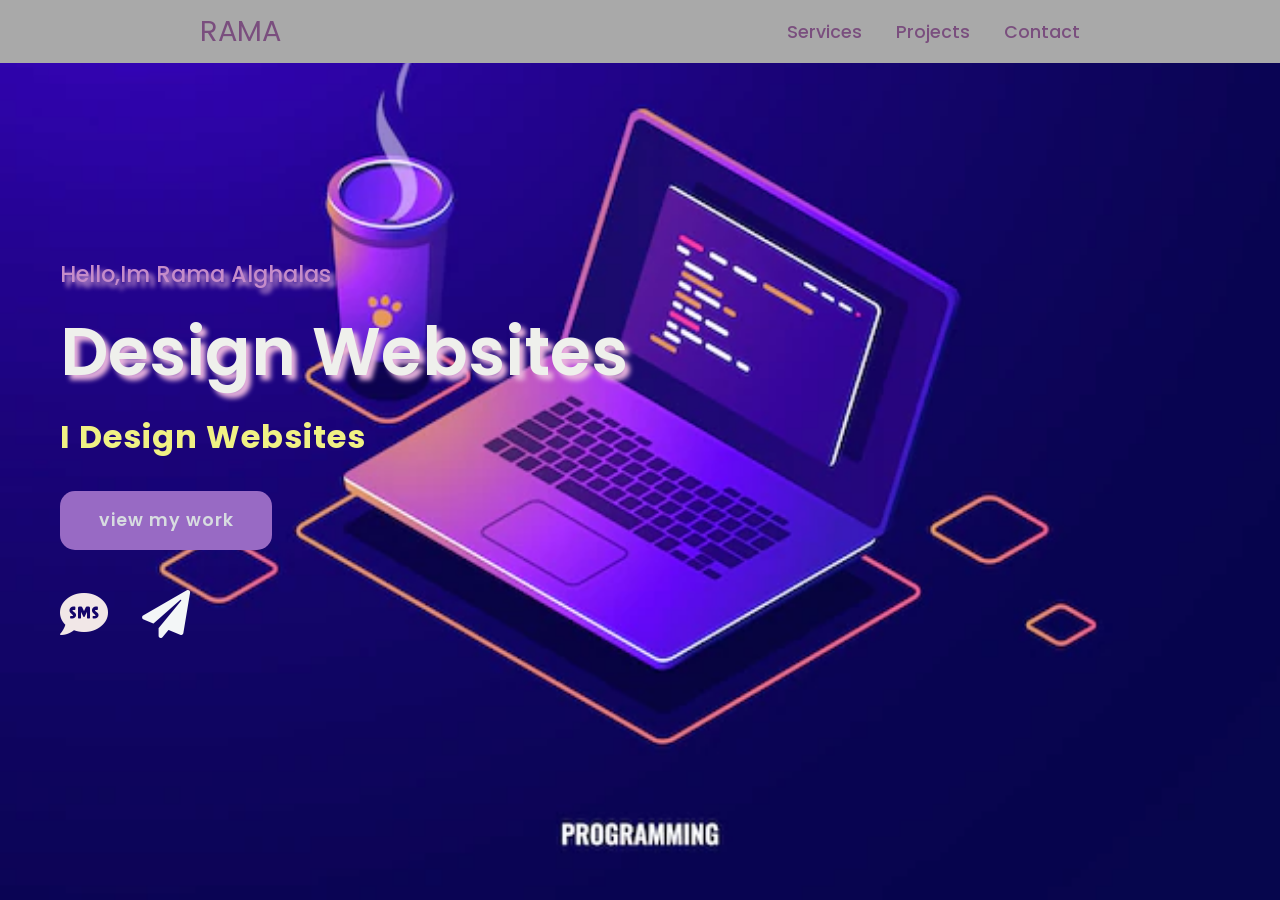
==== index.html @ f159b023 "Add files via upload" ====
<!DOCTYPE html>
<html lang="en">
<head>
    <meta charset="UTF-8">
    <meta name="viewport" content="width=device-width, initial-scale=1.0">
    <link rel="stylesheet" href="https://cdnjs.cloudflare.com/ajax/libs/font-awesome/5.15.4/css/all.min.css">
    <link rel="stylesheet" href="style2.css">
    <title>Rama Alghals</title>
</head>
<body>
    <header>
        <a href="#" class="logo">Rama</a>
        <nav class="navigation">
            <a href="#services">Services</a>
            <a href="#projects">Projects</a>
            <a href="#Contact">Contact</a>
        </nav>
    </header>
    <section class="main">
        <div>
            <h2>Hello,Im Rama Alghalas<br><span>Design Websites</span></h2>
            <h3>I Design Websites</h3>
            <a href="#projects" class="main-btn">view my work</a>
            <div class="social-icons">
                <a href=" #"><i class='fas fa-sms' style='font-size:48px;color:rgb(241, 231, 231)'></i></a>
                <a href=" #"><i class='fas fa-paper-plane' style='font-size:48px;color:rgb(243, 246, 247)'></i></a>
                <a href=" #"></a>
            </div>
        </div>
    </section>
</body>
</html>
---- style2.css ----
@import url('https://fonts.googleapis.com/css2?family=Poppins:ital,wght@0,100;0,200;0,300;0,400;0,500;0,600;0,700;0,800;0,900;1,100;1,200;1,300;1,400;1,500;1,600;1,700;1,800;1,900&display=swap');
*{
    font-family: 'Poppins', sans-serif;
    margin: 0;
    padding: 0;
    box-sizing: border-box;
    scroll-behavior: smooth;
}
header{
    background-color: darkgrey;
    width: 100%;
    position: fixed;
    z-index: 999;
    display: flex;
    justify-content: space-between;
    align-items: center;
    padding: 10PX 200PX;
}
.logo{
    text-decoration: none;
    color: rgb(122, 78, 126);
    text-transform:uppercase;
    font-weight: 700px;
    font-size: 1.8em;
}
.navigation a{
    color: rgb(122, 78, 126);
    text-decoration: none;
    font-size: 1.1em;
    font-weight: 500;
    padding-left: 30px;
}
.navigation a:hover{
    color: rgb(68, 22, 58);
}
.main{
    width: 100%;
    display: flex;
    align-items: center;
    min-height: 100vh;
    background:url(images/backgraound.webp) no-repeat ;
    background-size: cover;
    background-position: center;
    background-attachment: fixed;
    padding-left: 60px;
}
.main h2{
    color: rgb(197, 140, 202);
    text-shadow: 5px 5px 5px rgb(233, 180, 221);
    font-size: 1.4em;
    font-weight: 500;
}
.main h2 span{
    display: inline-block;
    margin-top: 10px;
    color: rgb(239, 240, 236);
    text-shadow: 5px 5px 5px rgb(233, 180, 221);
    font-size: 3em;
    font-weight: 600;
}
.main h3{
    color: rgb(240, 241, 132);
    font-size: 2em;
    font-weight: 700;
    letter-spacing: 1px;
    margin-top: 10px;
    margin-bottom: 30px;
}
.main-btn{
    color: rgb(215, 220, 224);
    background-color: rgb(152, 106, 196);
    text-decoration: none;
    font-size: 1.1em;
    font-weight: 600;
    display: inline-block;
    padding: 0.9375em 2.1875em;
    letter-spacing: 1px;
    border-radius: 15px;
    margin-bottom: 40px;
    transition: 0.7s ease;
}
.main-btn:hover{
    background-color: blueviolet;
    transform: scale(1.1);
}
.social-icons a{
    color: aliceblue;
    font-size: 1.7em;
    padding-right: 30px;
}
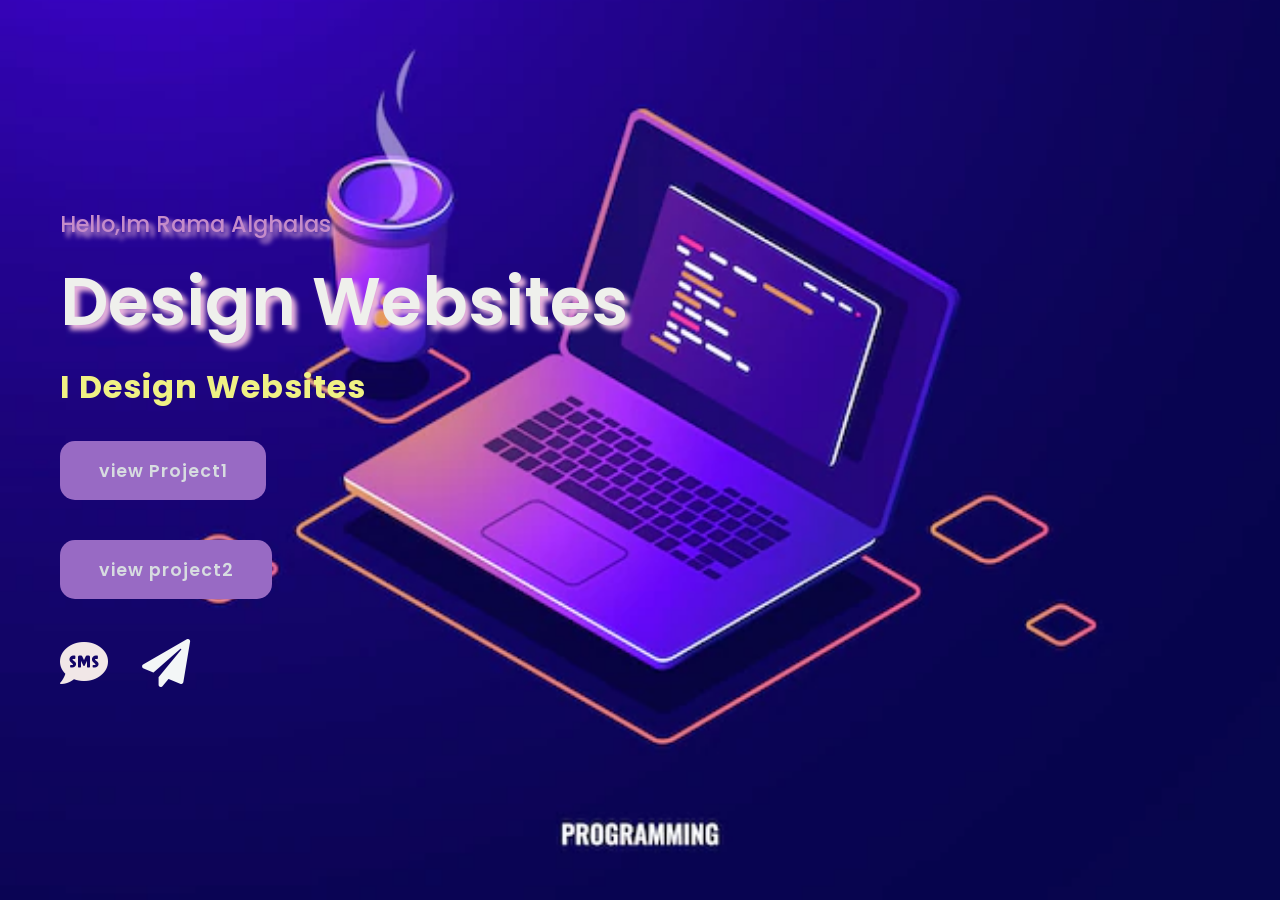
==== commit f1d08055: "Add files via upload" ====
--- a/index.html
+++ b/index.html
@@ -1,32 +1,38 @@
 <!DOCTYPE html>
 <html lang="en">
-<head>
-    <meta charset="UTF-8">
-    <meta name="viewport" content="width=device-width, initial-scale=1.0">
-    <link rel="stylesheet" href="https://cdnjs.cloudflare.com/ajax/libs/font-awesome/5.15.4/css/all.min.css">
-    <link rel="stylesheet" href="style2.css">
+  <head>
+    <meta charset="UTF-8" />
+    <meta name="viewport" content="width=device-width, initial-scale=1.0" />
+    <link
+      rel="stylesheet"
+      href="https://cdnjs.cloudflare.com/ajax/libs/font-awesome/5.15.4/css/all.min.css"
+    />
+    <link rel="stylesheet" href="style2.css" />
     <title>Rama Alghals</title>
-</head>
-<body>
-    <header>
-        <a href="#" class="logo">Rama</a>
-        <nav class="navigation">
-            <a href="#services">Services</a>
-            <a href="#projects">Projects</a>
-            <a href="#Contact">Contact</a>
-        </nav>
-    </header>
+  </head>
+  <body>
     <section class="main">
-        <div>
-            <h2>Hello,Im Rama Alghalas<br><span>Design Websites</span></h2>
-            <h3>I Design Websites</h3>
-            <a href="#projects" class="main-btn">view my work</a>
-            <div class="social-icons">
-                <a href=" #"><i class='fas fa-sms' style='font-size:48px;color:rgb(241, 231, 231)'></i></a>
-                <a href=" #"><i class='fas fa-paper-plane' style='font-size:48px;color:rgb(243, 246, 247)'></i></a>
-                <a href=" #"></a>
-            </div>
+      <div>
+        <h2>Hello,Im Rama Alghalas<br /><span>Design Websites</span></h2>
+        <h3>I Design Websites</h3>
+        <a href="project3" class="main-btn">view Project1</a><br />
+        <a href="project4" class="main-btn">view project2</a>
+        <div class="social-icons">
+          <a href="tel:+963998181530"
+            ><i
+              class="fas fa-sms"
+              style="font-size: 48px; color: rgb(241, 231, 231)"
+            ></i
+          ></a>
+          <a href=" #"
+            ><i
+              class="fas fa-paper-plane"
+              style="font-size: 48px; color: rgb(243, 246, 247)"
+            ></i
+          ></a>
+          <a href=" #"></a>
         </div>
+      </div>
     </section>
-</body>
-</html>+  </body>
+</html>
--- a/style2.css
+++ b/style2.css
@@ -1,91 +1,80 @@
-
-@import url('https://fonts.googleapis.com/css2?family=Poppins:ital,wght@0,100;0,200;0,300;0,400;0,500;0,600;0,700;0,800;0,900;1,100;1,200;1,300;1,400;1,500;1,600;1,700;1,800;1,900&display=swap');
-*{
-    font-family: 'Poppins', sans-serif;
-    margin: 0;
-    padding: 0;
-    box-sizing: border-box;
-    scroll-behavior: smooth;
+@import url("https://fonts.googleapis.com/css2?family=Poppins:ital,wght@0,100;0,200;0,300;0,400;0,500;0,600;0,700;0,800;0,900;1,100;1,200;1,300;1,400;1,500;1,600;1,700;1,800;1,900&display=swap");
+* {
+  font-family: "Poppins", sans-serif;
+  margin: 0;
+  padding: 0;
+  box-sizing: border-box;
+  scroll-behavior: smooth;
 }
-header{
-    background-color: darkgrey;
-    width: 100%;
-    position: fixed;
-    z-index: 999;
-    display: flex;
-    justify-content: space-between;
-    align-items: center;
-    padding: 10PX 200PX;
+.logo {
+  text-decoration: none;
+  color: rgb(122, 78, 126);
+  text-transform: uppercase;
+  font-weight: 700px;
+  font-size: 1.8em;
 }
-.logo{
-    text-decoration: none;
-    color: rgb(122, 78, 126);
-    text-transform:uppercase;
-    font-weight: 700px;
-    font-size: 1.8em;
+.navigation a {
+  color: rgb(122, 78, 126);
+  text-decoration: none;
+  font-size: 1.1em;
+  font-weight: 500;
+  padding-left: 30px;
 }
-.navigation a{
-    color: rgb(122, 78, 126);
-    text-decoration: none;
-    font-size: 1.1em;
-    font-weight: 500;
-    padding-left: 30px;
+.navigation a:hover {
+  color: rgb(68, 22, 58);
 }
-.navigation a:hover{
-    color: rgb(68, 22, 58);
+.main {
+  width: 100%;
+  display: flex;
+  align-items: center;
+  min-height: 100vh;
+  background: url(images/backgraound.webp) no-repeat;
+  background-size: cover;
+  background-position: center;
+  background-attachment: fixed;
+  padding-left: 60px;
 }
-.main{
-    width: 100%;
-    display: flex;
-    align-items: center;
-    min-height: 100vh;
-    background:url(images/backgraound.webp) no-repeat ;
-    background-size: cover;
-    background-position: center;
-    background-attachment: fixed;
-    padding-left: 60px;
+.main h2 {
+  color: rgb(197, 140, 202);
+  text-shadow: 5px 5px 5px rgb(233, 180, 221);
+  font-size: 1.4em;
+  font-weight: 500;
 }
-.main h2{
-    color: rgb(197, 140, 202);
-    text-shadow: 5px 5px 5px rgb(233, 180, 221);
-    font-size: 1.4em;
-    font-weight: 500;
+.main h2 span {
+  display: inline-block;
+  margin-top: 10px;
+  color: rgb(239, 240, 236);
+  text-shadow: 5px 5px 5px rgb(233, 180, 221);
+  font-size: 3em;
+  font-weight: 600;
 }
-.main h2 span{
-    display: inline-block;
-    margin-top: 10px;
-    color: rgb(239, 240, 236);
-    text-shadow: 5px 5px 5px rgb(233, 180, 221);
-    font-size: 3em;
-    font-weight: 600;
+.main h3 {
+  color: rgb(240, 241, 132);
+  font-size: 2em;
+  font-weight: 700;
+  letter-spacing: 1px;
+  margin-top: 10px;
+  margin-bottom: 30px;
 }
-.main h3{
-    color: rgb(240, 241, 132);
-    font-size: 2em;
-    font-weight: 700;
-    letter-spacing: 1px;
-    margin-top: 10px;
-    margin-bottom: 30px;
+.main-btn {
+  color: rgb(215, 220, 224);
+  background-color: rgb(152, 106, 196);
+  text-decoration: none;
+  font-size: 1.1em;
+  font-weight: 600;
+  display: inline-block;
+  padding: 0.9375em 2.1875em;
+  letter-spacing: 1px;
+  border-radius: 15px;
+  margin-bottom: 40px;
+  transition: 0.7s ease;
 }
-.main-btn{
-    color: rgb(215, 220, 224);
-    background-color: rgb(152, 106, 196);
-    text-decoration: none;
-    font-size: 1.1em;
-    font-weight: 600;
-    display: inline-block;
-    padding: 0.9375em 2.1875em;
-    letter-spacing: 1px;
-    border-radius: 15px;
-    margin-bottom: 40px;
-    transition: 0.7s ease;
+.main-btn:hover {
+  background-color: blueviolet;
+  transform: scale(1.1);
 }
-.main-btn:hover{
-    background-color: blueviolet;
-    transform: scale(1.1);
+.social-icons a {
+  color: aliceblue;
+  font-size: 1.7em;
+  padding-right: 30px;
 }
-.social-icons a{
-    color: aliceblue;
-    font-size: 1.7em;
-    padding-right: 30px;
-}
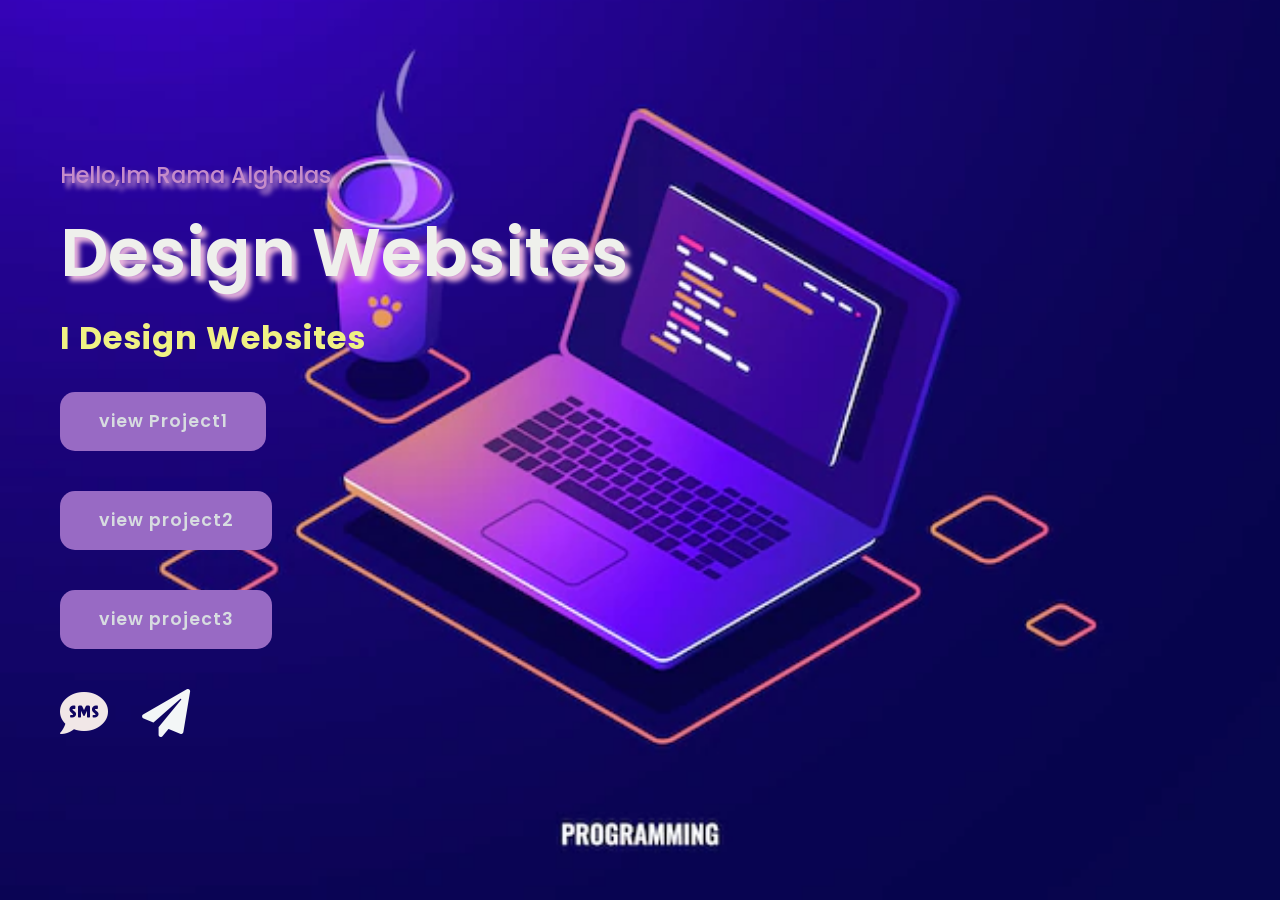
==== commit 5ead132c: "Add files via upload" ====
--- a/index.html
+++ b/index.html
@@ -1,38 +1,27 @@
 <!DOCTYPE html>
 <html lang="en">
-  <head>
-    <meta charset="UTF-8" />
-    <meta name="viewport" content="width=device-width, initial-scale=1.0" />
-    <link
-      rel="stylesheet"
-      href="https://cdnjs.cloudflare.com/ajax/libs/font-awesome/5.15.4/css/all.min.css"
-    />
-    <link rel="stylesheet" href="style2.css" />
+<head>
+    <meta charset="UTF-8">
+    <meta name="viewport" content="width=device-width, initial-scale=1.0">
+    <link rel="stylesheet" href="https://cdnjs.cloudflare.com/ajax/libs/font-awesome/5.15.4/css/all.min.css">
+    <link rel="stylesheet" href="style2.css">
     <title>Rama Alghals</title>
-  </head>
-  <body>
+</head>
+<body>
     <section class="main">
-      <div>
-        <h2>Hello,Im Rama Alghalas<br /><span>Design Websites</span></h2>
-        <h3>I Design Websites</h3>
-        <a href="project3" class="main-btn">view Project1</a><br />
-        <a href="project4" class="main-btn">view project2</a>
-        <div class="social-icons">
-          <a href="tel:+963998181530"
-            ><i
-              class="fas fa-sms"
-              style="font-size: 48px; color: rgb(241, 231, 231)"
-            ></i
-          ></a>
-          <a href=" #"
-            ><i
-              class="fas fa-paper-plane"
-              style="font-size: 48px; color: rgb(243, 246, 247)"
-            ></i
-          ></a>
-          <a href=" #"></a>
+        <div>
+            <h2>Hello,Im Rama Alghalas<br><span>Design Websites</span></h2>
+            <h3>I Design Websites</h3>
+            <a href="/project3" class="main-btn">view Project1</a><br>
+            <a href="/project4" class="main-btn">view project2</a><br>
+            <a href="/aass" class="main-btn">view project3</a><br>
+
+            <div class="social-icons">
+                <a href=" 0998181530"><i class='fas fa-sms' style='font-size:48px;color:rgb(241, 231, 231)'></i></a>
+                <a href=" #"><i class='fas fa-paper-plane' style='font-size:48px;color:rgb(243, 246, 247)'></i></a>
+                <a href=" #"></a>
+            </div>
         </div>
-      </div>
     </section>
-  </body>
-</html>
+</body>
+</html>
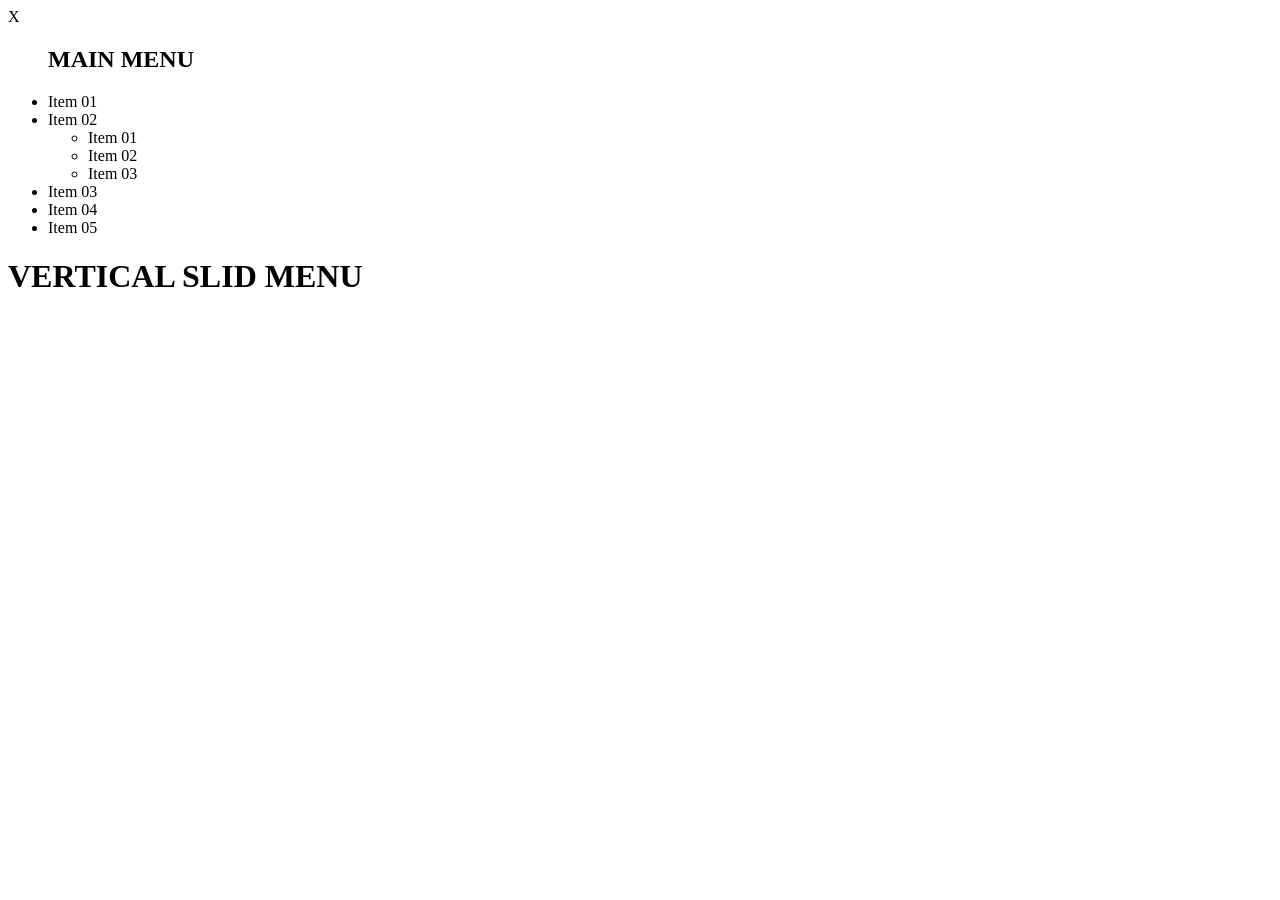
==== commit ab402ad9: "Add files via upload" ====
--- a/index.html
+++ b/index.html
@@ -1,27 +1,31 @@
-<!DOCTYPE html>
-<html lang="en">
-<head>
-    <meta charset="UTF-8">
-    <meta name="viewport" content="width=device-width, initial-scale=1.0">
-    <link rel="stylesheet" href="https://cdnjs.cloudflare.com/ajax/libs/font-awesome/5.15.4/css/all.min.css">
-    <link rel="stylesheet" href="style2.css">
-    <title>Rama Alghals</title>
-</head>
-<body>
-    <section class="main">
-        <div>
-            <h2>Hello,Im Rama Alghalas<br><span>Design Websites</span></h2>
-            <h3>I Design Websites</h3>
-            <a href="/project3" class="main-btn">view Project1</a><br>
-            <a href="/project4" class="main-btn">view project2</a><br>
-            <a href="/aass" class="main-btn">view project3</a><br>
-
-            <div class="social-icons">
-                <a href=" 0998181530"><i class='fas fa-sms' style='font-size:48px;color:rgb(241, 231, 231)'></i></a>
-                <a href=" #"><i class='fas fa-paper-plane' style='font-size:48px;color:rgb(243, 246, 247)'></i></a>
-                <a href=" #"></a>
-            </div>
+<html>
+    <haed>
+         <title>Side Menu</title>
+         <link rel="stylesheet" href="style.css">
+    </haed>
+    <body>
+        <nav class="menu">
+            <span class="close-btn">X</span>
+            <ul id="father">
+                <h1>MAIN MENU</h1>
+                <LI>Item 01</LI>
+                <LI>Item 02 
+                     <ul id="son">
+                        <LI>Item 01</LI>
+                        <LI>Item 02</LI>
+                        <LI>Item 03</LI>
+                    </ul>
+                </li>
+                <LI>Item 03</LI>
+                <LI>Item 04</LI>
+                <LI>Item 05</LI>
+            </ul>
+        </nav>
+        <div class="content">
+            <h1> VERTICAL SLID MENU</h1>
+            <div class="image"></div>
         </div>
-    </section>
-</body>
+        <script src="js/jquery-3.6.0.min.js"></script>
+        <script src="js/script.js"></script>
+    </body>
 </html>
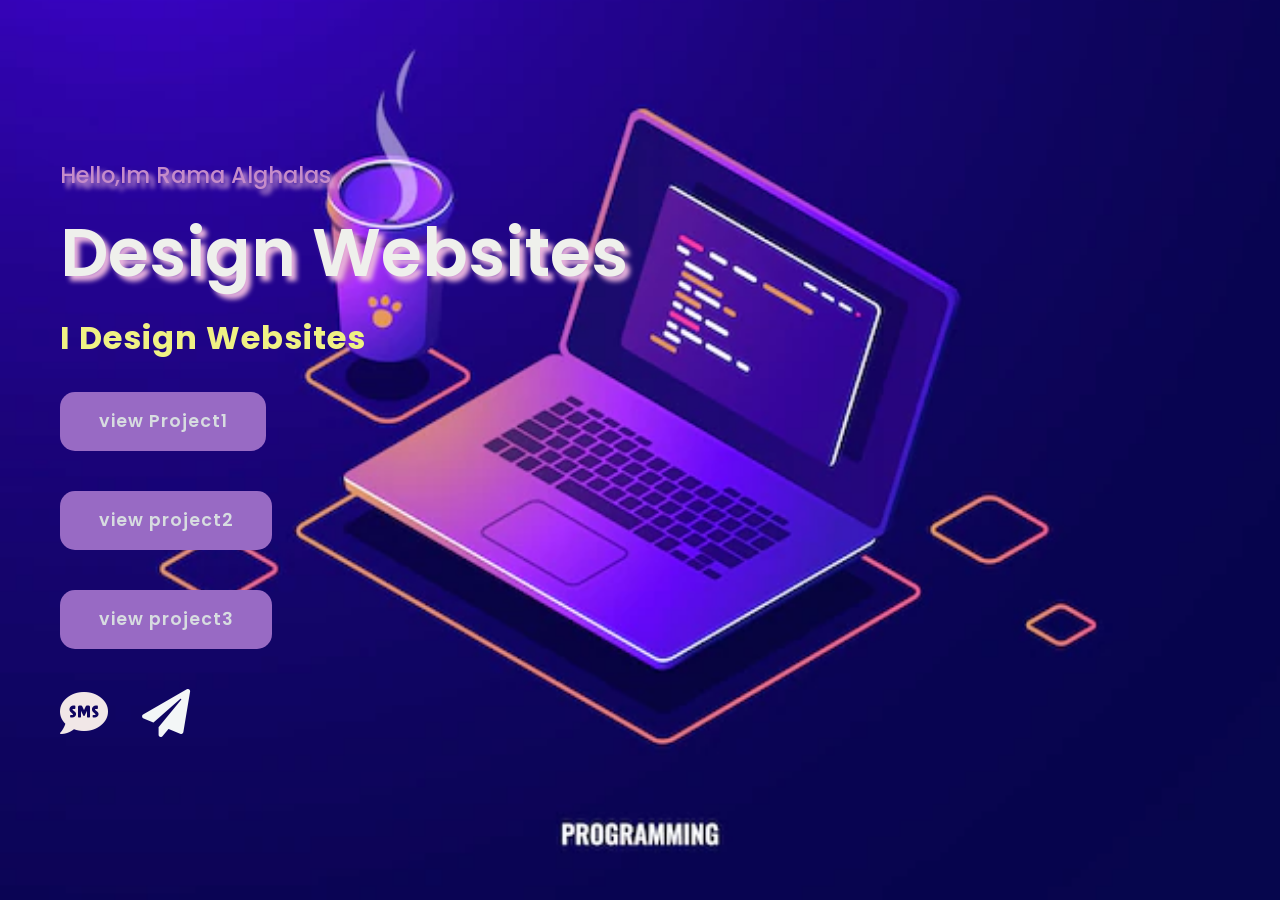
==== commit 4ee5e3f7: "Add files via upload" ====
--- a/index.html
+++ b/index.html
@@ -1,31 +1,40 @@
-<html>
-    <haed>
-         <title>Side Menu</title>
-         <link rel="stylesheet" href="style.css">
-    </haed>
-    <body>
-        <nav class="menu">
-            <span class="close-btn">X</span>
-            <ul id="father">
-                <h1>MAIN MENU</h1>
-                <LI>Item 01</LI>
-                <LI>Item 02 
-                     <ul id="son">
-                        <LI>Item 01</LI>
-                        <LI>Item 02</LI>
-                        <LI>Item 03</LI>
-                    </ul>
-                </li>
-                <LI>Item 03</LI>
-                <LI>Item 04</LI>
-                <LI>Item 05</LI>
-            </ul>
-        </nav>
-        <div class="content">
-            <h1> VERTICAL SLID MENU</h1>
-            <div class="image"></div>
+<!DOCTYPE html>
+<html lang="en">
+  <head>
+    <meta charset="UTF-8" />
+    <meta name="viewport" content="width=device-width, initial-scale=1.0" />
+    <link
+      rel="stylesheet"
+      href="https://cdnjs.cloudflare.com/ajax/libs/font-awesome/5.15.4/css/all.min.css"
+    />
+    <link rel="stylesheet" href="style2.css" />
+    <title>Rama Alghals</title>
+  </head>
+  <body>
+    <section class="main">
+      <div>
+        <h2>Hello,Im Rama Alghalas<br /><span>Design Websites</span></h2>
+        <h3>I Design Websites</h3>
+        <a href="project3/index.html" class="main-btn">view Project1</a><br />
+        <a href="project4/index.html" class="main-btn">view project2</a><br>
+        <a href="/listt/index.html" class="main-btn">view project3</a><br>
+
+        <div class="social-icons">
+          <a href="tel:+963998181530"
+            ><i
+              class="fas fa-sms"
+              style="font-size: 48px; color: rgb(241, 231, 231)"
+            ></i
+          ></a>
+          <a href=" #"
+            ><i
+              class="fas fa-paper-plane"
+              style="font-size: 48px; color: rgb(243, 246, 247)"
+            ></i
+          ></a>
+          <a href=" #"></a>
         </div>
-        <script src="js/jquery-3.6.0.min.js"></script>
-        <script src="js/script.js"></script>
-    </body>
-</html>+      </div>
+    </section>
+  </body>
+</html>
--- a/style2.css
+++ b/style2.css
@@ -0,0 +1,80 @@
+@import url("https://fonts.googleapis.com/css2?family=Poppins:ital,wght@0,100;0,200;0,300;0,400;0,500;0,600;0,700;0,800;0,900;1,100;1,200;1,300;1,400;1,500;1,600;1,700;1,800;1,900&display=swap");
+* {
+  font-family: "Poppins", sans-serif;
+  margin: 0;
+  padding: 0;
+  box-sizing: border-box;
+  scroll-behavior: smooth;
+}
+.logo {
+  text-decoration: none;
+  color: rgb(122, 78, 126);
+  text-transform: uppercase;
+  font-weight: 700px;
+  font-size: 1.8em;
+}
+.navigation a {
+  color: rgb(122, 78, 126);
+  text-decoration: none;
+  font-size: 1.1em;
+  font-weight: 500;
+  padding-left: 30px;
+}
+.navigation a:hover {
+  color: rgb(68, 22, 58);
+}
+.main {
+  width: 100%;
+  display: flex;
+  align-items: center;
+  min-height: 100vh;
+  background: url(images/backgraound.webp) no-repeat;
+  background-size: cover;
+  background-position: center;
+  background-attachment: fixed;
+  padding-left: 60px;
+}
+.main h2 {
+  color: rgb(197, 140, 202);
+  text-shadow: 5px 5px 5px rgb(233, 180, 221);
+  font-size: 1.4em;
+  font-weight: 500;
+}
+.main h2 span {
+  display: inline-block;
+  margin-top: 10px;
+  color: rgb(239, 240, 236);
+  text-shadow: 5px 5px 5px rgb(233, 180, 221);
+  font-size: 3em;
+  font-weight: 600;
+}
+.main h3 {
+  color: rgb(240, 241, 132);
+  font-size: 2em;
+  font-weight: 700;
+  letter-spacing: 1px;
+  margin-top: 10px;
+  margin-bottom: 30px;
+}
+.main-btn {
+  color: rgb(215, 220, 224);
+  background-color: rgb(152, 106, 196);
+  text-decoration: none;
+  font-size: 1.1em;
+  font-weight: 600;
+  display: inline-block;
+  padding: 0.9375em 2.1875em;
+  letter-spacing: 1px;
+  border-radius: 15px;
+  margin-bottom: 40px;
+  transition: 0.7s ease;
+}
+.main-btn:hover {
+  background-color: blueviolet;
+  transform: scale(1.1);
+}
+.social-icons a {
+  color: aliceblue;
+  font-size: 1.7em;
+  padding-right: 30px;
+}
